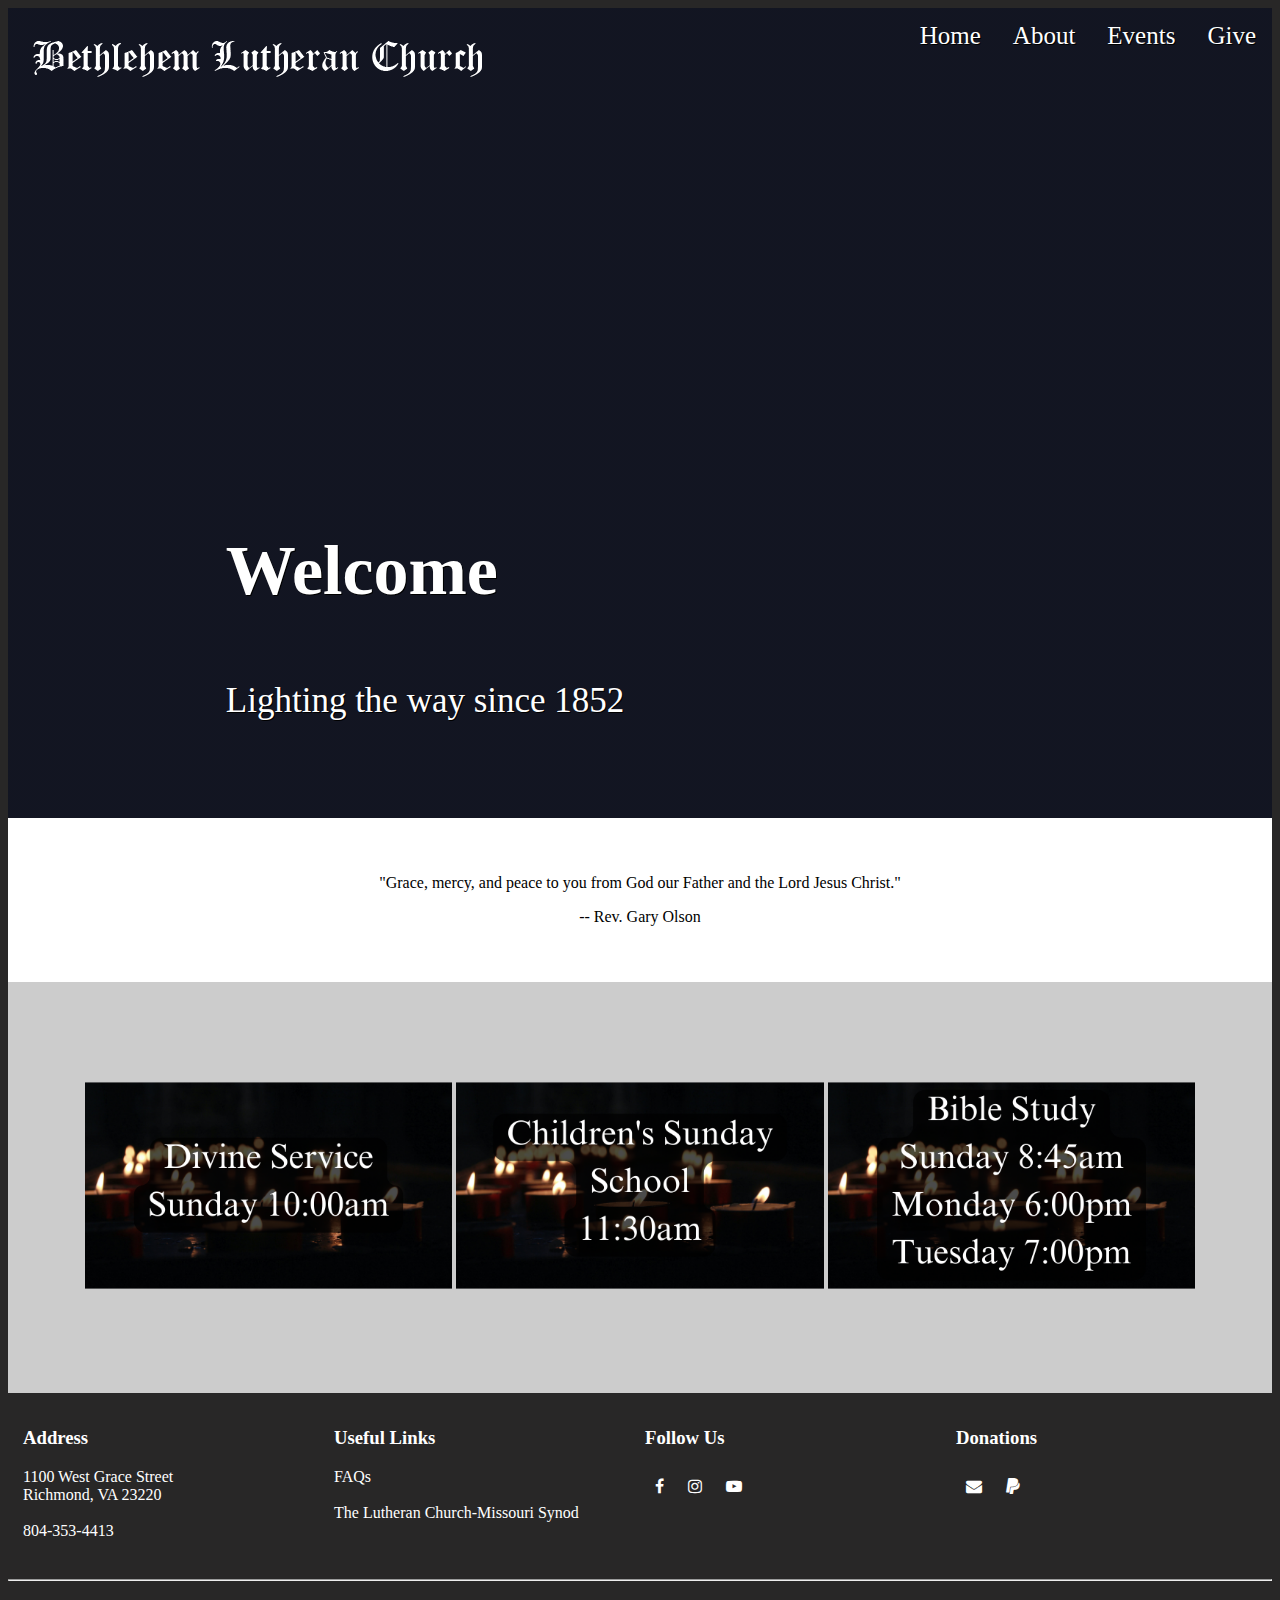
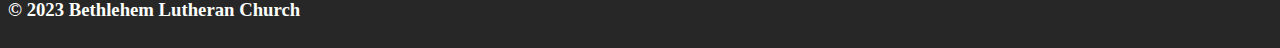
==== index.html @ d918dfc6 "Added graphics for service times" ====
<!DOCTYPE html>
<html lang="en">
<head>
    <meta charset="UTF-8">
    <meta http-equiv="X-UA-Compatible" content="IE=edge">
    <meta name="viewport" content="width=device-width, initial-scale=1.0">
    <title>Bethlehem Lutheran Church</title>
    <link rel="stylesheet" type="text/css" href="Bethlehem_main.css">
    <link rel="stylesheet" href="https://cdnjs.cloudflare.com/ajax/libs/font-awesome/4.7.0/css/font-awesome.min.css">
</head>

<body>
    <div class="background">
    <div class="navbar">
        <ul>
            <li style="float:left; font-family:'Old English Text MT';"><a class="churchName"><img src="churchbanner.png"></a></li>
        <div class="navlinks">
            <li><a href="https://bethlehemrva.org/give.html">Give</a></li>
            <li><a href="https://bethlehemrva.org/events.html">Events</a></li>
            <li><a href="https://bethlehemrva.org/about.html">About</a></li>
            <li><a href="#">Home</a></li>
        </div>
        </ul>
    </div>
    
         
    <div class="greeting">
        <div class="title-text">
            <h3>Welcome</h3>
            <p>Lighting the way since 1852</p>
        </div>
    </div>
    

    <div class="middle">
        <p style="color: black;">"Grace, mercy, and peace to you from God our Father and the Lord Jesus Christ."</p>
        <p style="color: black;">-- Rev. Gary Olson</p>
    </div>

    <!-- <div class="times">
    <table>
        <tbody>
            <tr>
                <td><b>Divine Service:</b>&nbsp;Sunday 10:00am</td>   
            </tr>
            <tr>
                <td><b>Children's Sunday School:</b>&nbsp;11:30am</td>
            </tr>
            <tr>
                <td><b>Bible Study:</b>&nbsp;Sunday 8:45am, Monday 6:00pm, Tuesday 7:00pm</td>
            </tr>
        </tbody>
    </table>
    </div> -->

    <div class="times">
        <div class="flex-container">
            <div class="time-photos">
                <img src="divineservice.png" alt="service times">
                <img src="sundayschool.png" alt="service times">
                <img src="biblestudy.png" alt="service times">
            </div>
        </div>
    </div>

    <div class="footer">
        <div class="footer-copyright">
        <div class="footer-content">
            <div class="column">
                <h3>Address</h3>
                <p>1100 West Grace Street<br>Richmond, VA 23220<br><br>804-353-4413</p>
            </div>
            <div class="column">
                <h3>Useful Links</h3>
                <a href="https://www.lcms.org/about/beliefs/faqs" target="_blank">FAQs</a><br><br>
                <a href="https://www.lcms.org/" target="_blank">The Lutheran Church-Missouri Synod</a><br>
            </div>
            <div class="column">
                <h3>Follow Us</h3>
                <a href="https://www.facebook.com/BethlehemRVA/" target="_blank" class="fa fa-facebook"></a>
                <a href="https://www.instagram.com/bethlehemrva/?hl=en" target="_blank" class="fa fa-instagram"></a>
                <a href="https://www.youtube.com/@BethlehemRVA" target="_blank" class="fa fa-youtube-play"></a>
            </div>
            <div class="column">
                <h3>Donations</h3>
                <div class="tooltip"><a class="fa fa-envelope"></a>
                    <span class="tooltiptext">Mail to: <br>Bethlehem Lutheran Church<br>1100 West Grace Street<br>Richmond, VA 23220</span>
                </div>
                <a class="fa fa-paypal"  href="https://www.paypal.com/donate/?hosted_button_id=U3ZKQJC6UE5GG" target="_blank"></a>
            </div>
        </div>   
        <hr>
        <h3>&#169; 2023 Bethlehem Lutheran Church</h3>
        </div>   
    </div>
</div>
</body>
</html>
---- Bethlehem_main.css ----
body {
    background-color: rgb(40, 39, 39);
}

.background {
    background-image: linear-gradient(rgba(4,9,30,0.6),rgba(4,9,30,0.6)),url("church.jpg");
    background-position: center;
    background-repeat: no-repeat;
    background-size: cover;
    max-height: 100%;
    max-width: 100%;
    height: auto;
}

.background_about {
    background-image: linear-gradient(rgba(4,9,30,0.6),rgba(4,9,30,0.6)),url("doctrine.jpg");
    background-position: center;
    background-repeat: no-repeat;
    background-size: cover;
    max-height: 100%;
    max-width: 100%;
    height: auto;
}

.background_events {
    background-image: linear-gradient(rgba(4,9,30,0.6),rgba(4,9,30,0.6)),url("door.jpg");
    background-position: center;
    background-repeat: no-repeat;
    background-size: cover;
    max-height: 100%;
    max-width: 100%;
    height: auto;
}

.navbar {
    text-shadow: 1px 1px #000000;
}

ul {
    list-style-type: none;
    margin: 0;
    padding: 0;
    overflow: hidden;
    background-color: transparent;
}

li {
    float: right;
}

li a {
    display: block;
    color: white;
    text-align: center;
    padding: 14px 16px;
    text-decoration: none;
    font-size: 25px;
}

.churchName {
    font-size: 40px;
    font-family: 'Old English Text MT';
    padding: 0;
}

.greeting {
    height: 500px;
    background-position: center;
    background-repeat: no-repeat;
    background-size: cover;
    position: relative;
    padding: 100px;
}

.title-text {
    text-align: left;
    font-size: 35px;
    position: absolute;
    top: 70%;
    left: 33%;
    transform: translate(-50%, -50%);
    color: black;
    text-shadow: 1px 1px #000000;
}

.title-text h3 {
    font-size: 70px;
}

a:link {
    text-decoration: none;
}

.middle {
    text-align: center;
    background-color: white;
    padding: 40px;
}

.flex-container {
    display: flex;
    flex-wrap: wrap;
}

.flex-container > div {
    padding: 20px;
    margin-left: auto;
    margin-right: auto;
}

table, th, td {
    border-collapse: collapse;
    text-align: center;
    padding: 15px;
    margin-left: auto;
    margin-right: auto;
    background-color: #ccc;
}

.times {
    background-color: #ccc;
    width: 100%;
    text-align: center;
}

.times img {
    /* width: 30%; */
    height: auto;
    max-width: 30%;
    
}

.footer {
    background-color: rgb(40, 39, 39);
    overflow: hidden;
    position: relative;
    left: 0;
    bottom: 0;
    width: 100%;
}

.footer-content {
    display: grid;
    gap: 10px;
    grid-template-columns: 1fr 1fr 1fr 1fr;
    padding: 15px;
    align-content: left;
}

.footer-copyright {
    padding: auto;
}

h1, h3, p, a {
    color: white;
}

th, td {
    color: black;
}

.fa {
    padding: 10px;
}

.card {
    box-shadow: 0 4px 8px 0 rgba(0,0,0,0.2);
    transition: 0.3s;
    width: 40%;
}

.container {
    padding: 2px 16px;
}

.donate_btn {
    background-color: rgb(40, 39, 39);
    color: white;
    border: 2px solid white;
    padding: 3px 5px;
    border-radius: 10px;
}

.donate_btn:hover {
    background-color: #ccc;
    color: white;
}

.tooltip {
    position: relative;
    display: inline-block;
  }
  
.tooltip .tooltiptext {
    visibility: hidden;
    width: 120px;
    background-color: black;
    color: #fff;
    text-align: center;
    border-radius: 6px;
    padding: 5px 0;
  
    /* Position the tooltip */
    position: absolute;
    z-index: 1;
    bottom: 5px;
    right: 5px;
}
  
.tooltip:hover .tooltiptext {
    visibility: visible;
}

@font-face {
    font-family: 'Old English Text MT';
    src: url('Oldengl.ttf');
}

@media only screen and (max-width: 600px) {
    .title-text {
        font-size: 20px;
        text-align: center;
        left: 40%;  
    }
    .title-text h3 {
        font-size: 30px;
        text-align: left;
    }
    .title-text p {
        text-align: left;
    }
    .navlinks a {
        font-size: 20px;
    }
    .churchName img {
        padding: 0;
        width: 100%;
    }
    .greeting {
        height: 250px; 
    }
    .flex-container > div {
        padding: 10px;
    }
    .flex-container {
        flex-direction: column;
    }
    .card {
        width: 95%;
    }
    .middle {
        text-align: left;
    }
}
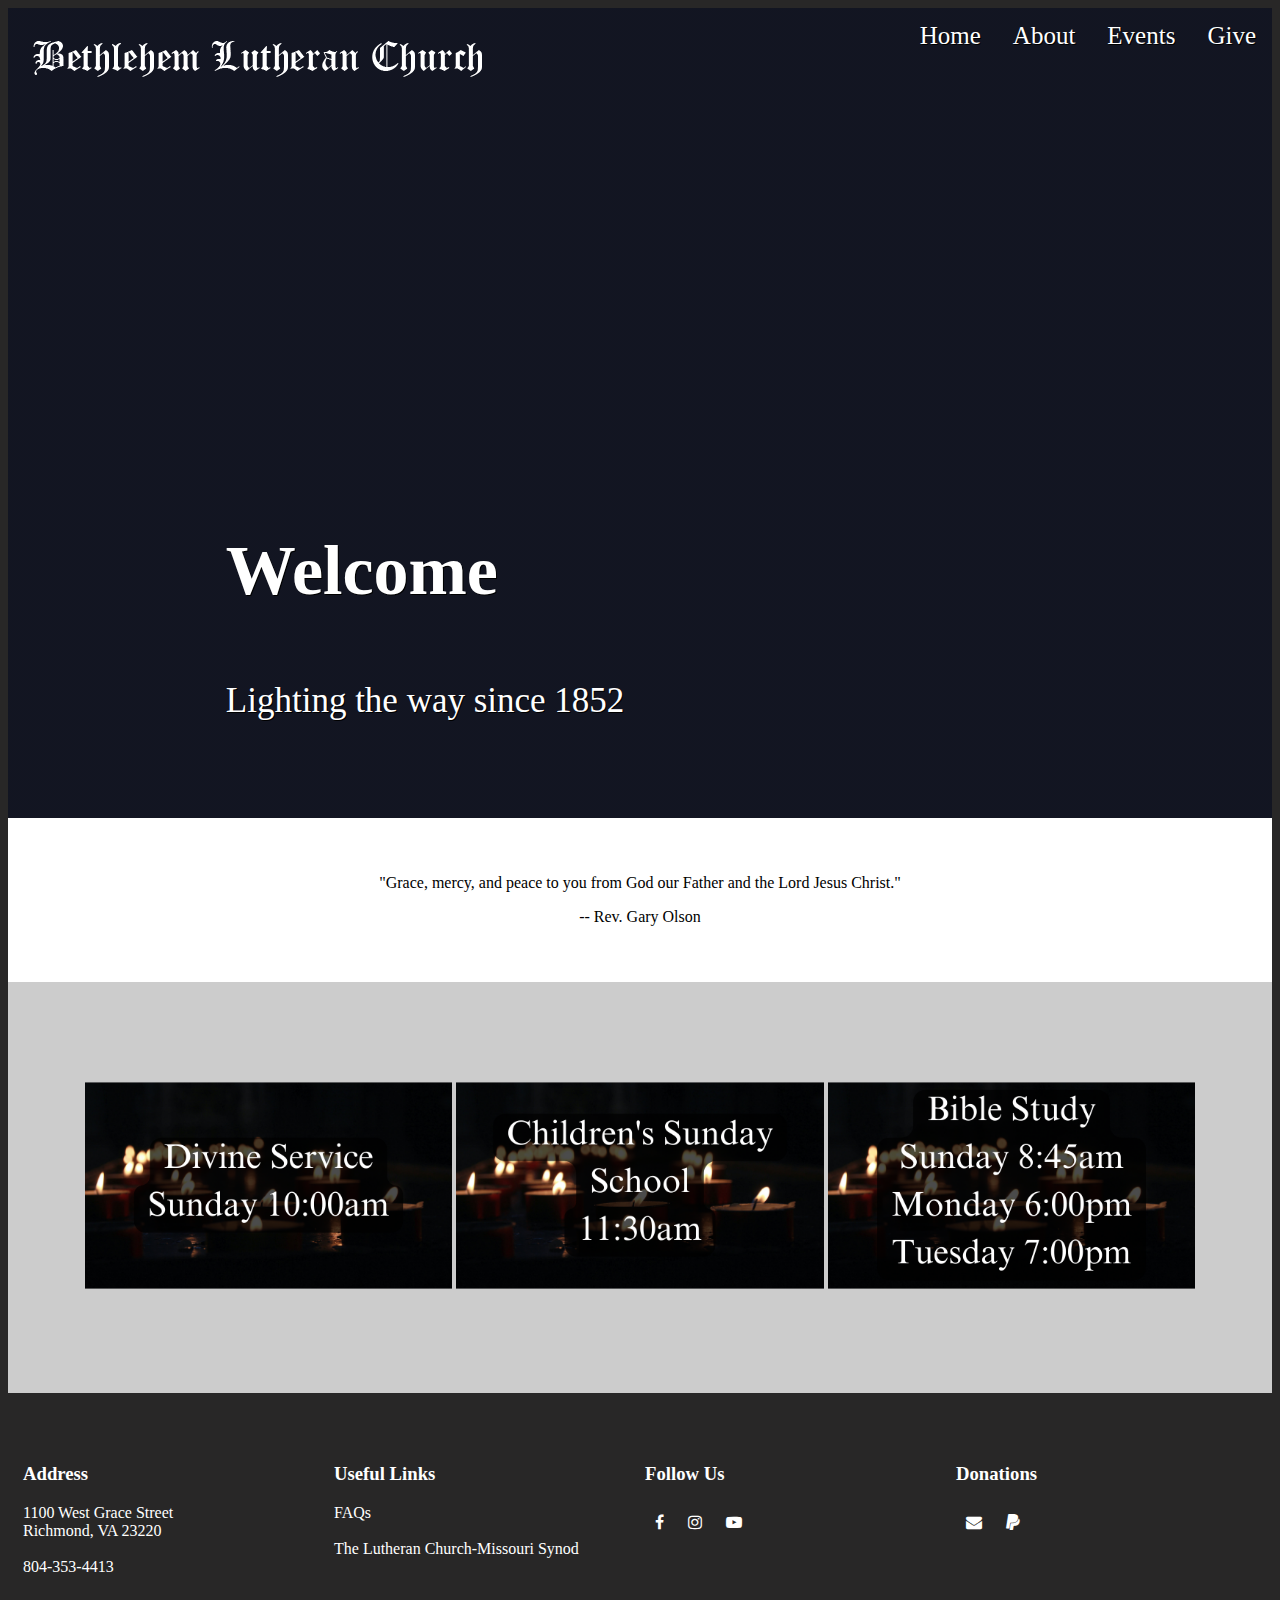
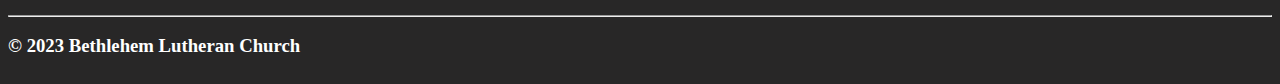
==== commit 8d2777dc: "created space for tooltip in footer" ====
--- a/index.html
+++ b/index.html
@@ -63,7 +63,7 @@
         </div>
     </div>
 
-    <div class="footer">
+    <div class="footer"><br><br>
         <div class="footer-copyright">
         <div class="footer-content">
             <div class="column">
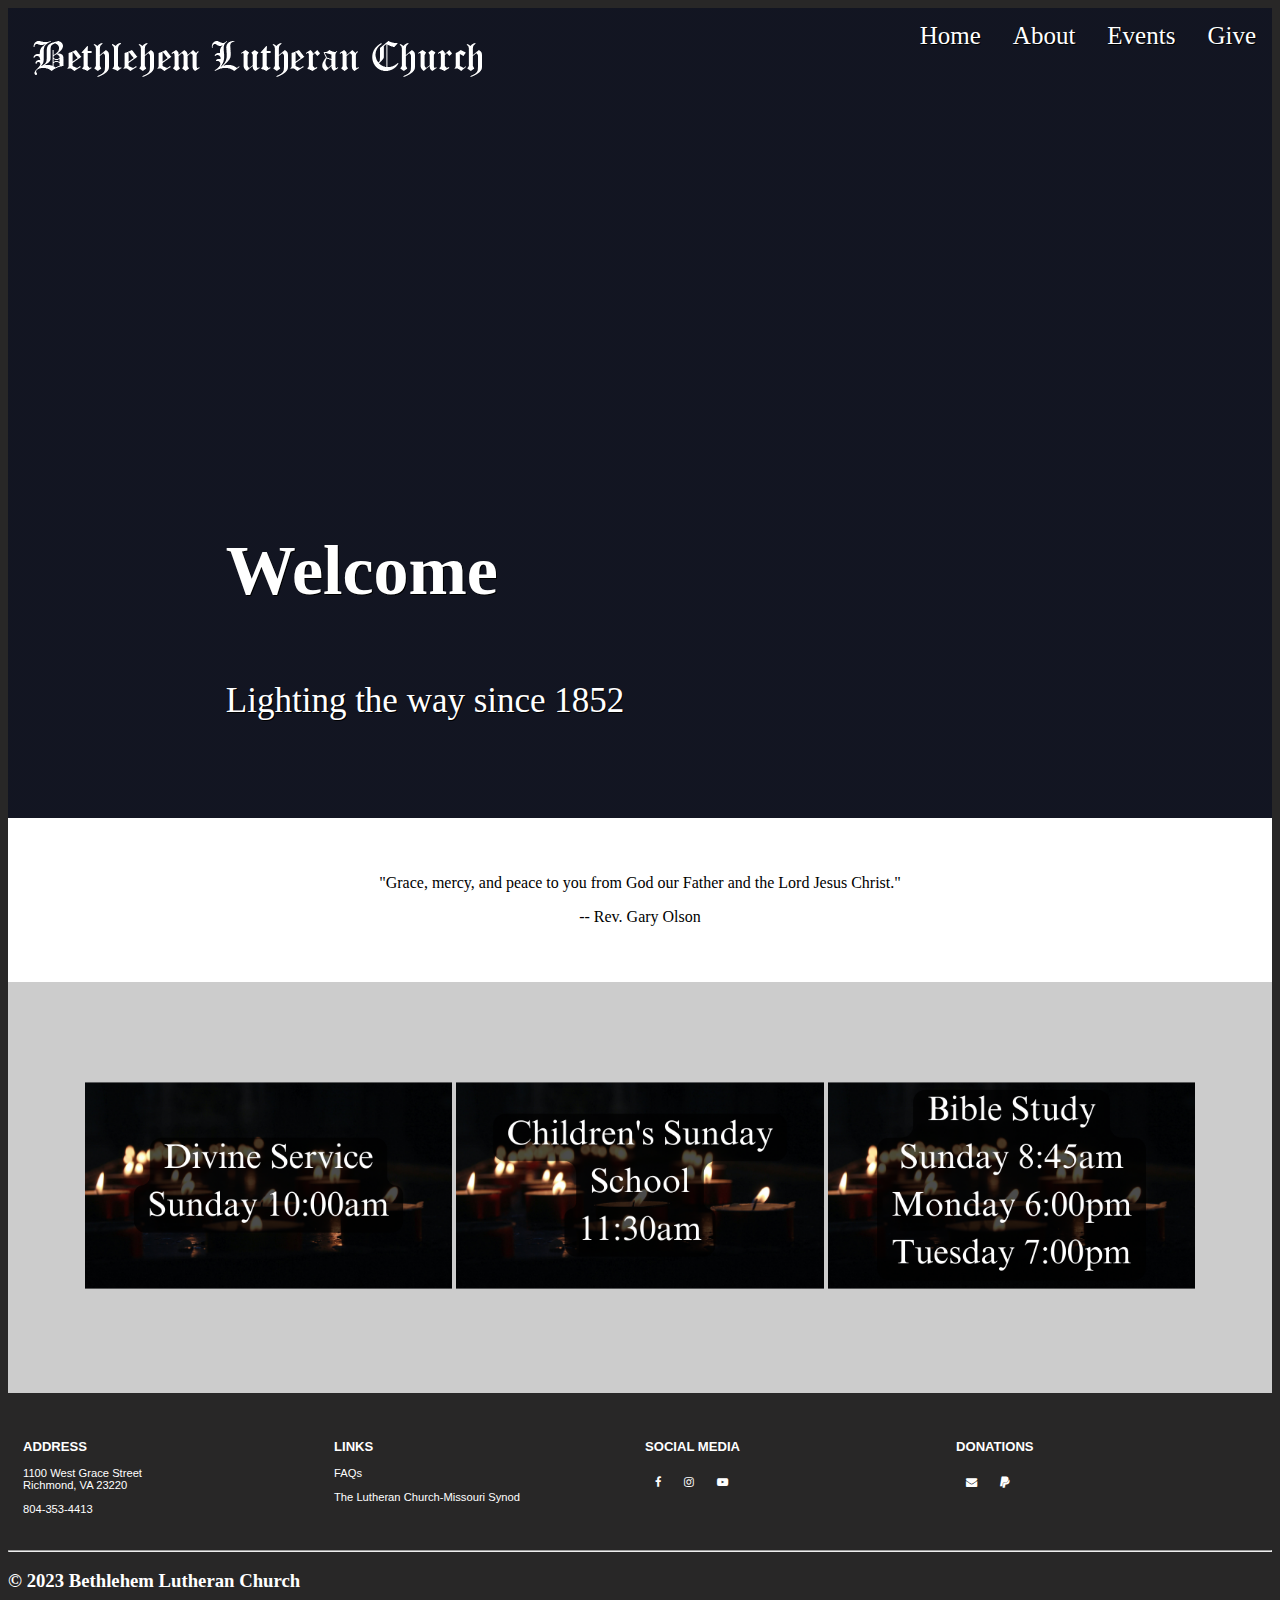
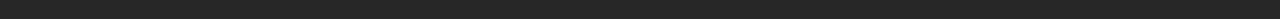
==== commit f56beca8: "Changed font of footer" ====
--- a/index.html
+++ b/index.html
@@ -63,26 +63,26 @@
         </div>
     </div>
 
-    <div class="footer"><br><br>
+    <div class="footer"><br>
         <div class="footer-copyright">
         <div class="footer-content">
             <div class="column">
-                <h3>Address</h3>
+                <h3>ADDRESS</h3>
                 <p>1100 West Grace Street<br>Richmond, VA 23220<br><br>804-353-4413</p>
             </div>
             <div class="column">
-                <h3>Useful Links</h3>
+                <h3>LINKS</h3>
                 <a href="https://www.lcms.org/about/beliefs/faqs" target="_blank">FAQs</a><br><br>
                 <a href="https://www.lcms.org/" target="_blank">The Lutheran Church-Missouri Synod</a><br>
             </div>
             <div class="column">
-                <h3>Follow Us</h3>
+                <h3>SOCIAL MEDIA</h3>
                 <a href="https://www.facebook.com/BethlehemRVA/" target="_blank" class="fa fa-facebook"></a>
                 <a href="https://www.instagram.com/bethlehemrva/?hl=en" target="_blank" class="fa fa-instagram"></a>
                 <a href="https://www.youtube.com/@BethlehemRVA" target="_blank" class="fa fa-youtube-play"></a>
             </div>
             <div class="column">
-                <h3>Donations</h3>
+                <h3>DONATIONS</h3>
                 <div class="tooltip"><a class="fa fa-envelope"></a>
                     <span class="tooltiptext">Mail to: <br>Bethlehem Lutheran Church<br>1100 West Grace Street<br>Richmond, VA 23220</span>
                 </div>
--- a/Bethlehem_main.css
+++ b/Bethlehem_main.css
@@ -145,6 +145,8 @@
     grid-template-columns: 1fr 1fr 1fr 1fr;
     padding: 15px;
     align-content: left;
+    font-family: 'Trebuchet MS', sans-serif;
+    font-size: 70%;    
 }
 
 .footer-copyright {
@@ -198,13 +200,14 @@
     color: #fff;
     text-align: center;
     border-radius: 6px;
-    padding: 5px 0;
+    padding: 5px;
   
     /* Position the tooltip */
     position: absolute;
     z-index: 1;
-    bottom: 5px;
+    /* bottom: 5px; */
     right: 5px;
+    
 }
   
 .tooltip:hover .tooltiptext {
@@ -251,7 +254,10 @@
     .middle {
         text-align: left;
     }
-}
-
-
-
+    .hosted-button {
+        text-align: center;
+    }
+}
+
+
+
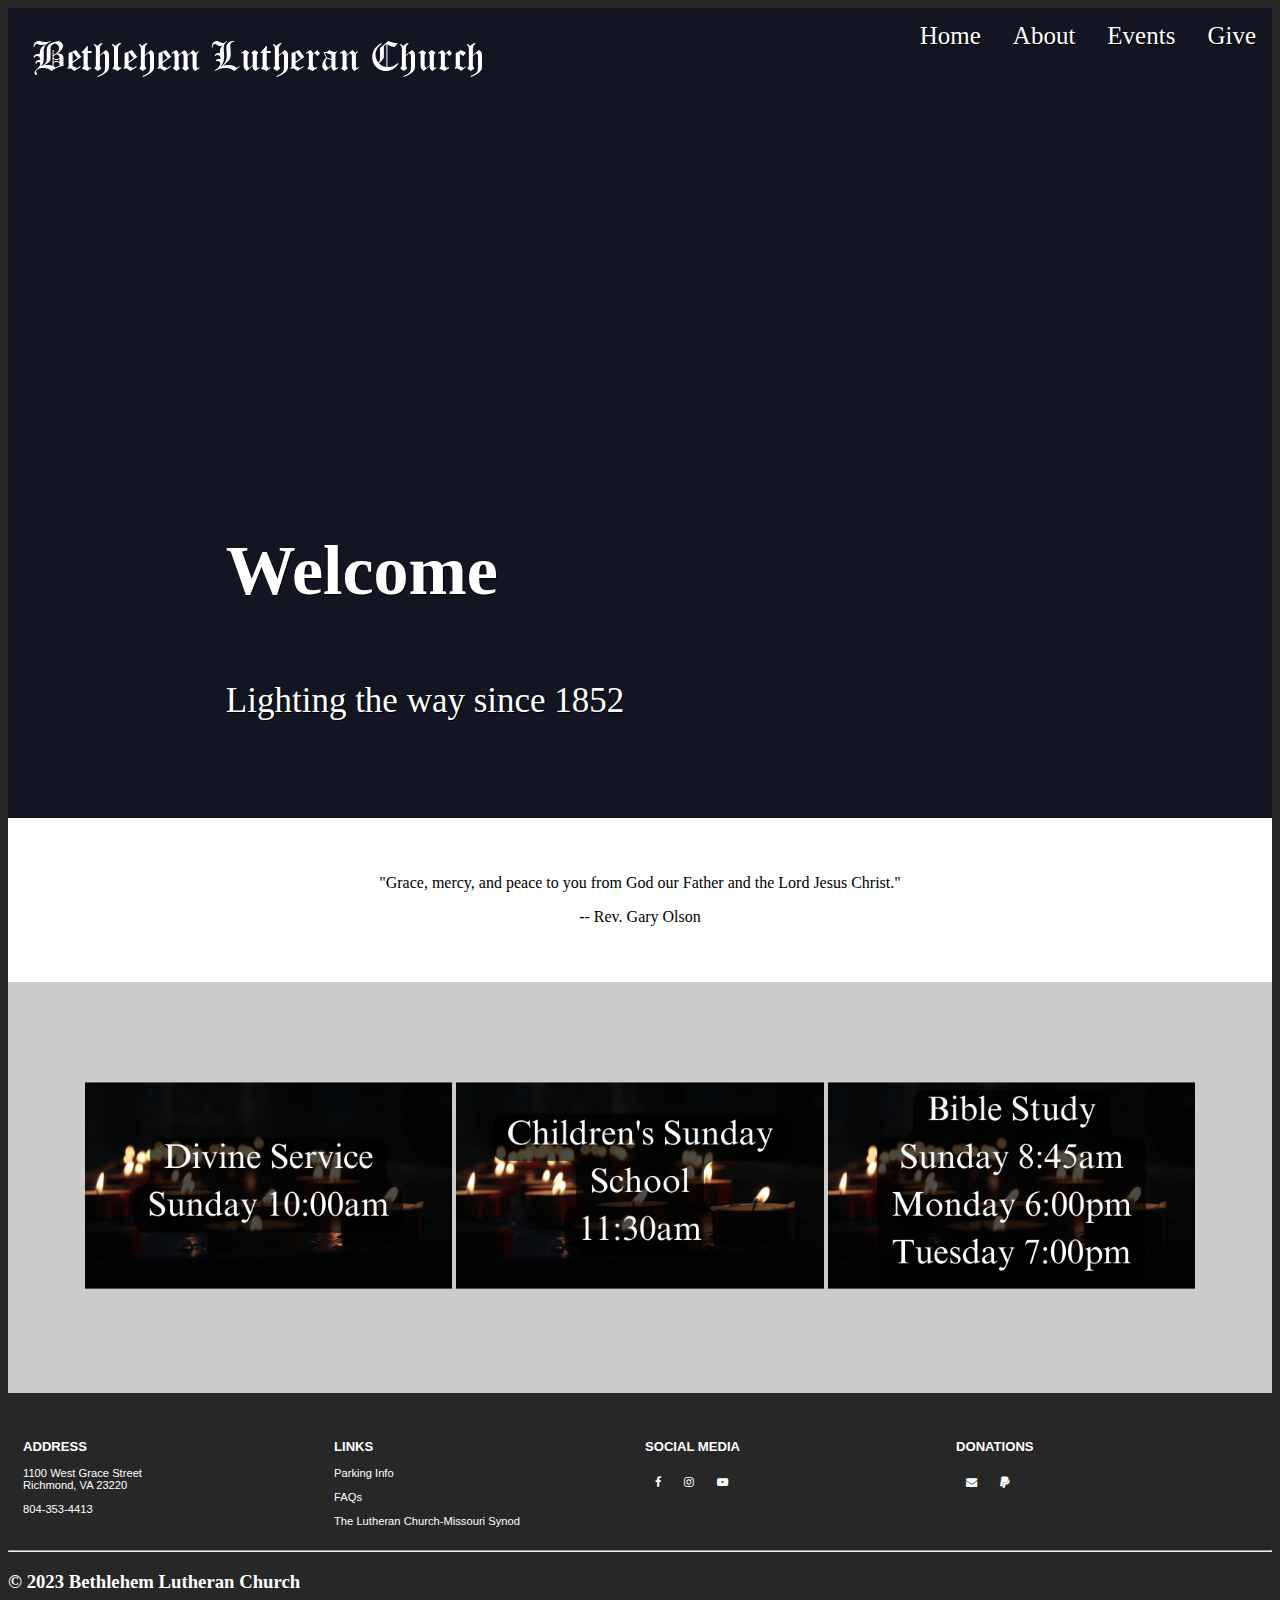
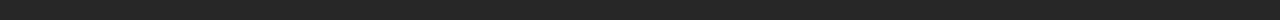
==== commit 5a03868f: "Updated website" ====
--- a/index.html
+++ b/index.html
@@ -72,6 +72,7 @@
             </div>
             <div class="column">
                 <h3>LINKS</h3>
+                <a href="https://bethlehemrva.org/parking.html">Parking Info</a><br><br>
                 <a href="https://www.lcms.org/about/beliefs/faqs" target="_blank">FAQs</a><br><br>
                 <a href="https://www.lcms.org/" target="_blank">The Lutheran Church-Missouri Synod</a><br>
             </div>
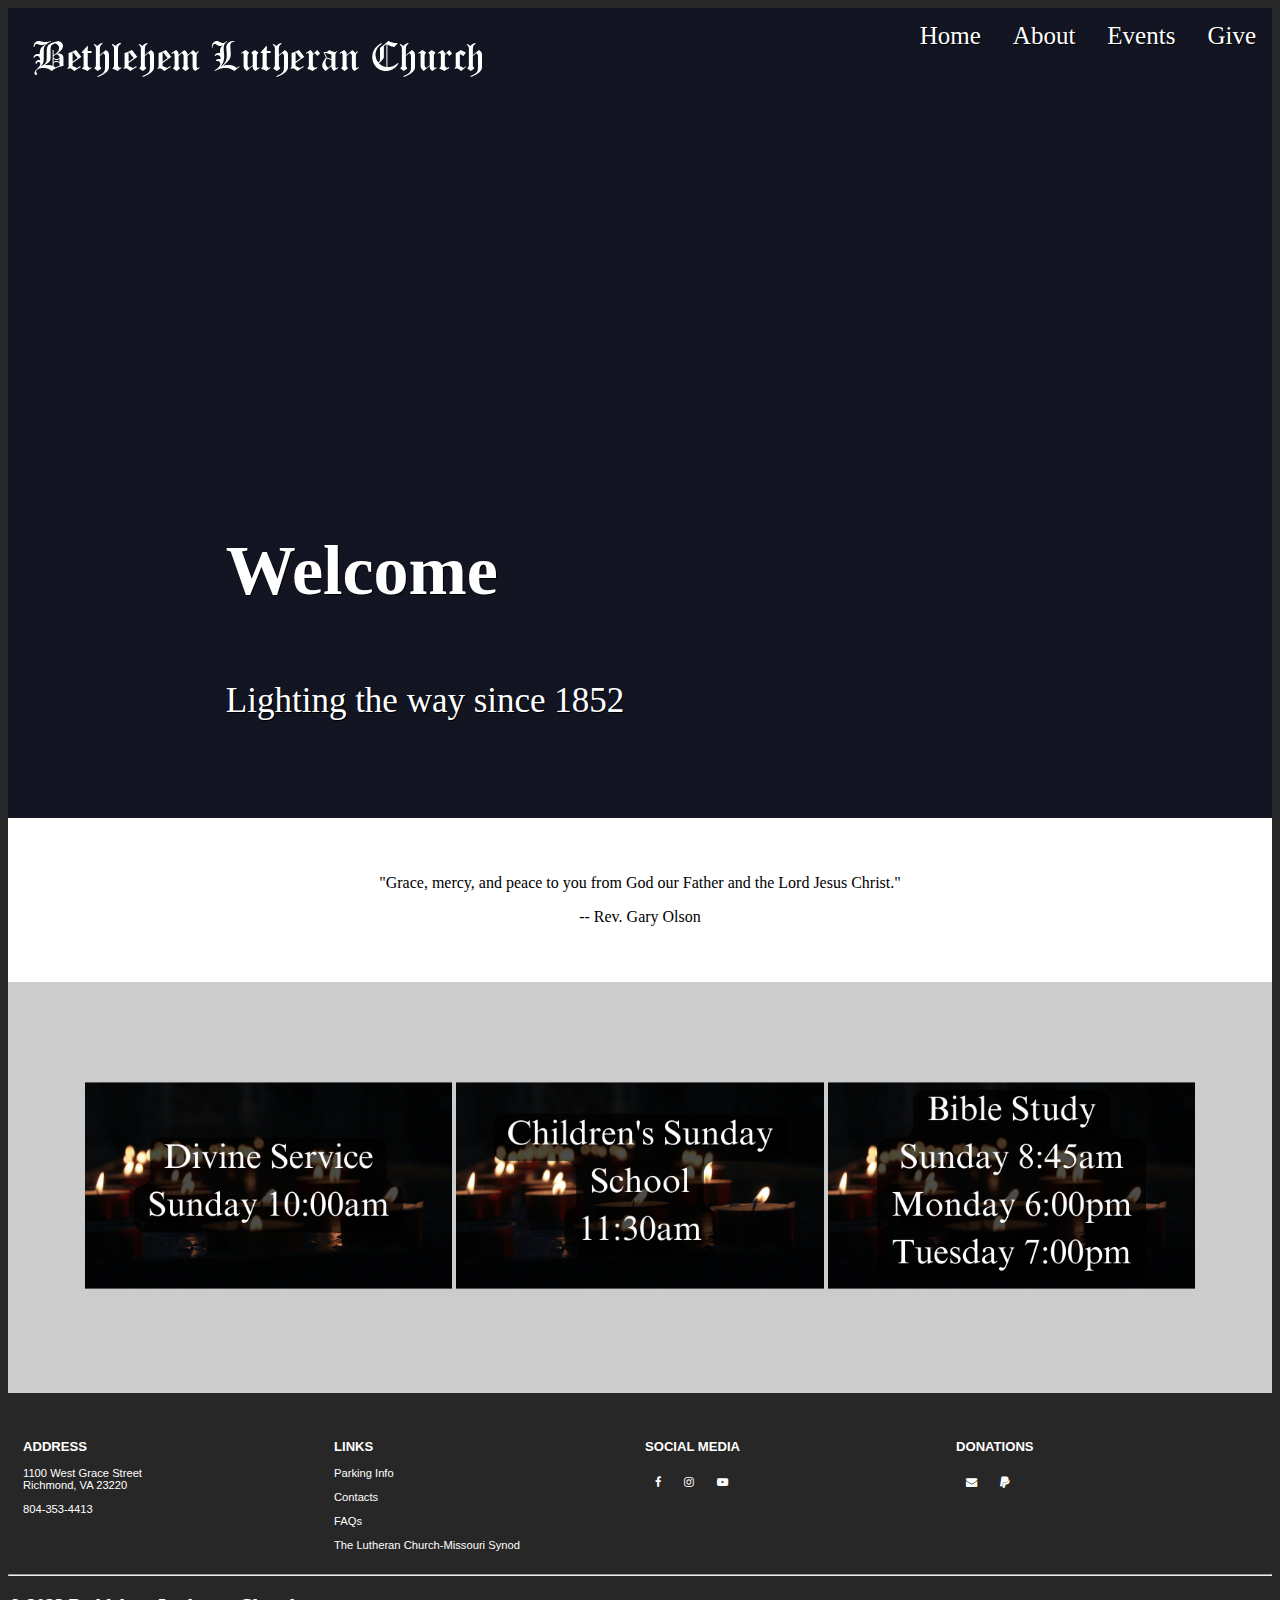
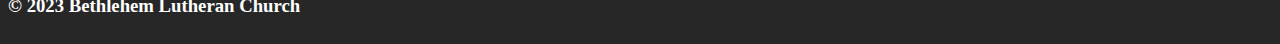
==== commit cb260970: "Added contact page link to footer" ====
--- a/index.html
+++ b/index.html
@@ -73,6 +73,7 @@
             <div class="column">
                 <h3>LINKS</h3>
                 <a href="https://bethlehemrva.org/parking.html">Parking Info</a><br><br>
+                <a href="https://bethlehemrva.org/contact.html">Contacts</a><br><br>
                 <a href="https://www.lcms.org/about/beliefs/faqs" target="_blank">FAQs</a><br><br>
                 <a href="https://www.lcms.org/" target="_blank">The Lutheran Church-Missouri Synod</a><br>
             </div>
--- a/Bethlehem_main.css
+++ b/Bethlehem_main.css
@@ -257,7 +257,12 @@
     .hosted-button {
         text-align: center;
     }
-}
-
-
-
+    .map img{
+        text-align: center;
+        height: auto;
+        max-width: 100%;
+    }
+}
+
+
+
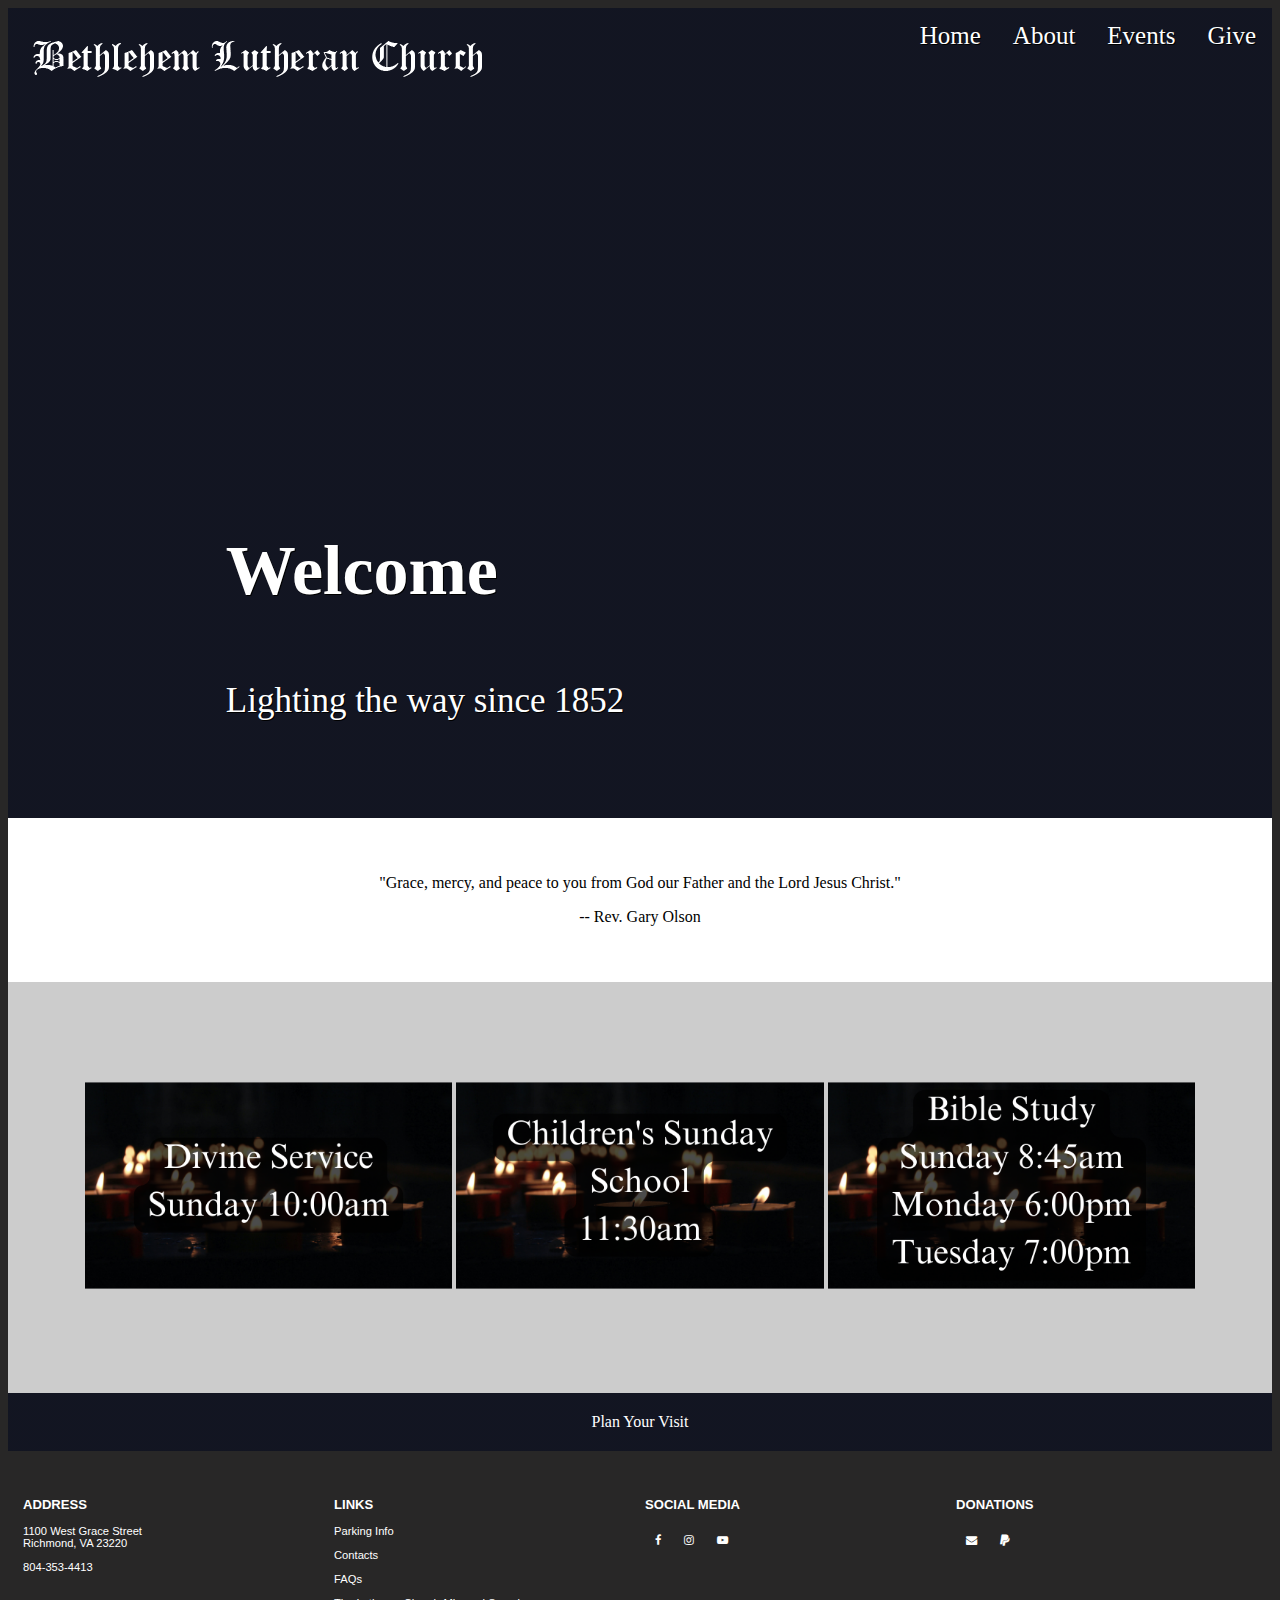
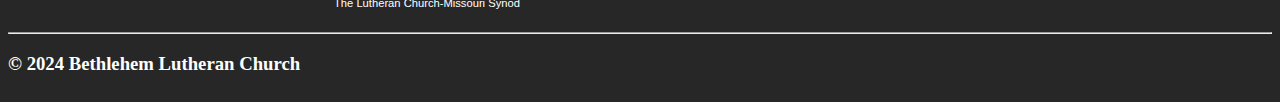
==== commit 795f68e1: "2024 Q1 Updates" ====
--- a/index.html
+++ b/index.html
@@ -63,6 +63,10 @@
         </div>
     </div>
 
+    <div class="middle_1">
+        <a href="https://bethlehemrva.org/visit.html" >Plan Your Visit</a>
+    </div>
+
     <div class="footer"><br>
         <div class="footer-copyright">
         <div class="footer-content">
@@ -92,7 +96,7 @@
             </div>
         </div>   
         <hr>
-        <h3>&#169; 2023 Bethlehem Lutheran Church</h3>
+        <h3>&#169; 2024 Bethlehem Lutheran Church</h3>
         </div>   
     </div>
 </div>
--- a/Bethlehem_main.css
+++ b/Bethlehem_main.css
@@ -24,6 +24,16 @@
 
 .background_events {
     background-image: linear-gradient(rgba(4,9,30,0.6),rgba(4,9,30,0.6)),url("door.jpg");
+    background-position: center;
+    background-repeat: no-repeat;
+    background-size: cover;
+    max-height: 100%;
+    max-width: 100%;
+    height: auto;
+}
+
+.background_motb {
+    background-image: linear-gradient(rgba(150, 169, 243, 0.183),rgba(150, 169, 243, 0.183)),url("camp1.jpg");
     background-position: center;
     background-repeat: no-repeat;
     background-size: cover;
@@ -95,6 +105,12 @@
     text-align: center;
     background-color: white;
     padding: 40px;
+}
+
+.middle_1 {
+    text-align: center;
+    background-color: transparent;
+    padding: 20px;
 }
 
 .flex-container {
@@ -214,6 +230,44 @@
     visibility: visible;
 }
 
+.googleCalendar {
+    position: relative;
+    height: 0;
+    width: 100%;
+    padding-bottom: 50%;
+}
+
+.googleCalendar iframe{
+    position: absolute;
+    top: 0;
+    left: 15%;
+    right: 10%;
+    width: 70%;
+    height: 100%;
+}
+
+/* .navlinks {
+    overflow: hidden;
+    background-color: transparent;
+}
+
+.navlinks a {
+    float: left;
+    display: block;
+    text-align: center;
+    padding: 14px 16px;
+    text-decoration: none;
+    font-size: 17px;
+}
+
+.navlinks a:hover {
+    color: white;
+}
+
+.navlinks .icon {
+    display: none;
+} */
+
 @font-face {
     font-family: 'Old English Text MT';
     src: url('Oldengl.ttf');
@@ -257,12 +311,31 @@
     .hosted-button {
         text-align: center;
     }
-    .map img{
+    .map img {
         text-align: center;
         height: auto;
         max-width: 100%;
     }
-}
-
-
-
+
+    /* .navlinks a:not(:first-child) {display:none;}
+    .navlinks a.icon {
+        float: right;
+        display: block;
+    }
+    .navlinks.responsive {position: relative;}
+    .navlinks.responsive .icon {
+        position: absolute;
+        right: 0;
+        top: 0;
+    }
+    .navlinks.responsive a {
+        float: none;
+        display: block;
+        text-align: left;
+    } */
+
+
+}
+
+
+
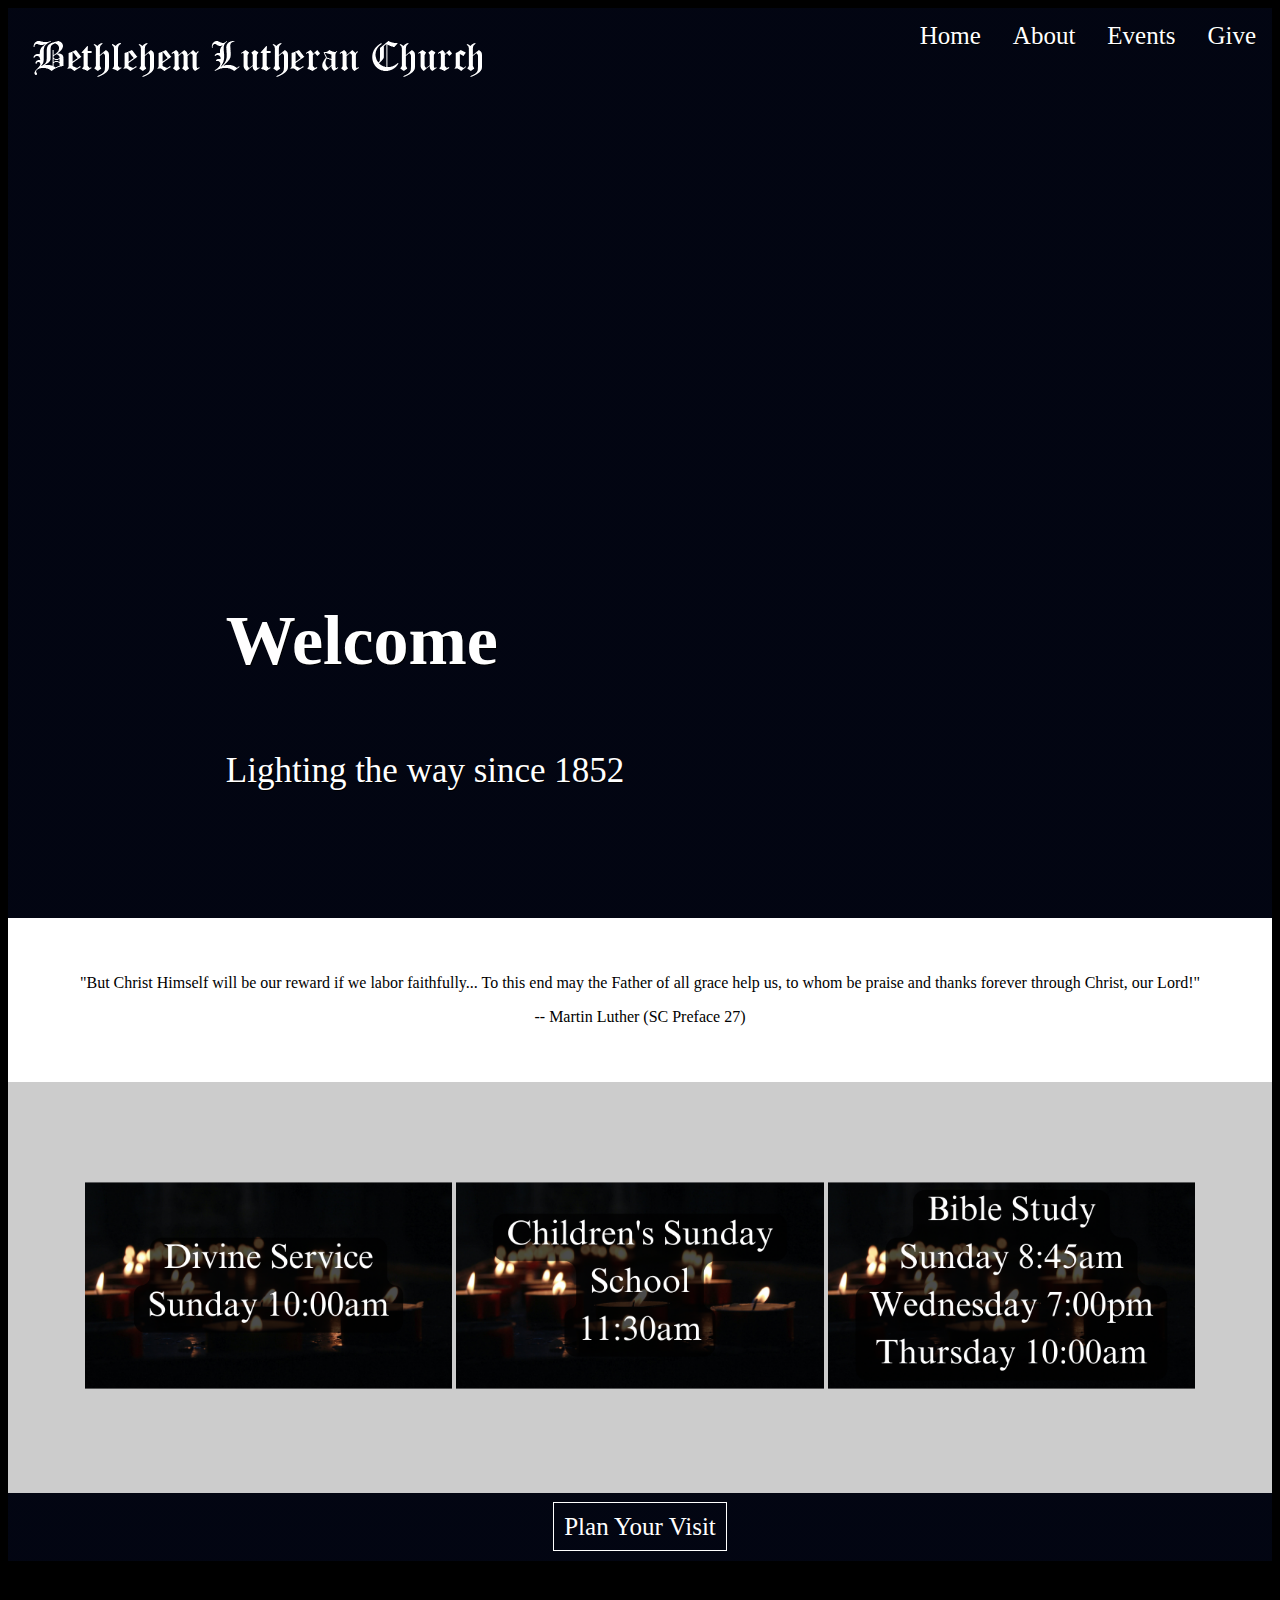
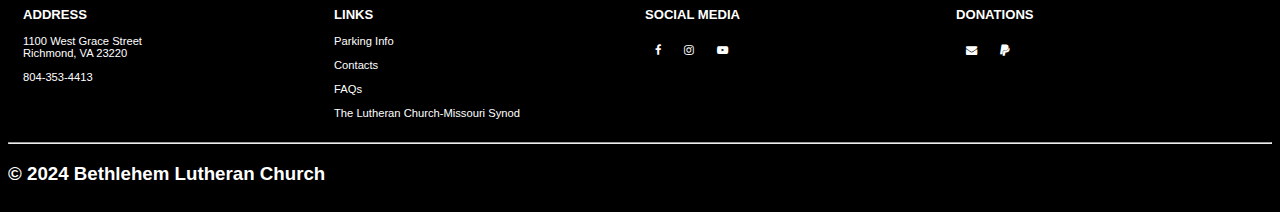
==== commit dc8fe22b: "added Martin Luther quote" ====
--- a/index.html
+++ b/index.html
@@ -11,7 +11,7 @@
 
 <body>
     <div class="background">
-    <div class="navbar">
+    <!-- <div class="navbar">
         <ul>
             <li style="float:left; font-family:'Old English Text MT';"><a class="churchName"><img src="churchbanner.png"></a></li>
         <div class="navlinks">
@@ -20,6 +20,26 @@
             <li><a href="https://bethlehemrva.org/about.html">About</a></li>
             <li><a href="#">Home</a></li>
         </div>
+        </ul>
+    </div> -->
+
+    <div class="navbar">
+        <ul>
+            <li style="float:left; font-family:'Old English Text MT';"><a class="churchName"><img src="churchbanner.png"></a></li>
+            <div class="navlinks" id="">
+                    <div class="tooltip_nav"><a class="fa fa-navicon" id="fa-navicon"></a>
+                        <span class="tooltiptext_nav">
+                            <li><a href="https://bethlehemrva.org/give.html">Give</a></li>
+                            <li><a href="https://bethlehemrva.org/events.html">Events</a></li>
+                            <li><a href="https://bethlehemrva.org/about.html">About</a></li>
+                            <li><a href="https://bethlehemrva.org/index.html">Home</a></li>
+                        </span>
+                    </div>    
+                <li><a href="https://bethlehemrva.org/give.html">Give</a></li>
+                <li><a href="https://bethlehemrva.org/events.html">Events</a></li>
+                <li><a href="https://bethlehemrva.org/about.html">About</a></li>
+                <li><a href="https://bethlehemrva.org/index.html">Home</a></li>
+            </div>
         </ul>
     </div>
     
@@ -33,8 +53,8 @@
     
 
     <div class="middle">
-        <p style="color: black;">"Grace, mercy, and peace to you from God our Father and the Lord Jesus Christ."</p>
-        <p style="color: black;">-- Rev. Gary Olson</p>
+        <p style="color: black;">"But Christ Himself will be our reward if we labor faithfully... To this end may the Father of all grace help us, to whom be praise and thanks forever through Christ, our Lord!"</p>
+        <p style="color: black;">-- Martin Luther (SC Preface 27)</p>
     </div>
 
     <!-- <div class="times">
--- a/Bethlehem_main.css
+++ b/Bethlehem_main.css
@@ -1,10 +1,11 @@
 body {
-    background-color: rgb(40, 39, 39);
+    /* background-color: rgb(40, 39, 39); */
+    background-color: #000000;
 }
 
 .background {
     background-image: linear-gradient(rgba(4,9,30,0.6),rgba(4,9,30,0.6)),url("church.jpg");
-    background-position: center;
+    background-position: center center;
     background-repeat: no-repeat;
     background-size: cover;
     max-height: 100%;
@@ -22,7 +23,7 @@
     height: auto;
 }
 
-.background_events {
+/* .background_events {
     background-image: linear-gradient(rgba(4,9,30,0.6),rgba(4,9,30,0.6)),url("door.jpg");
     background-position: center;
     background-repeat: no-repeat;
@@ -30,7 +31,7 @@
     max-height: 100%;
     max-width: 100%;
     height: auto;
-}
+} */
 
 .background_motb {
     background-image: linear-gradient(rgba(150, 169, 243, 0.183),rgba(150, 169, 243, 0.183)),url("camp1.jpg");
@@ -44,6 +45,8 @@
 
 .navbar {
     text-shadow: 1px 1px #000000;
+    height: 20%;
+    /* background-color: #000000; */
 }
 
 ul {
@@ -74,12 +77,23 @@
 }
 
 .greeting {
-    height: 500px;
+    height: 600px;
     background-position: center;
     background-repeat: no-repeat;
     background-size: cover;
     position: relative;
     padding: 100px;
+    /* background-image: linear-gradient(rgba(4,9,30,0.6),rgba(4,9,30,0.6)),url("church_crop.jpg"); */
+}
+
+.greeting_about {
+    height: 600px;
+    background-position: center;
+    background-repeat: no-repeat;
+    background-size: cover;
+    position: relative;
+    padding: 100px;
+    background-image: linear-gradient(rgba(4,9,30,0.6),rgba(4,9,30,0.6)),url("doctrine.jpg");
 }
 
 .title-text {
@@ -111,6 +125,13 @@
     text-align: center;
     background-color: transparent;
     padding: 20px;
+    font-size: 25px;
+    text-decoration: none;
+}
+
+.middle_1 a:link {
+    border: 1px solid;
+    padding: 10px;
 }
 
 .flex-container {
@@ -147,7 +168,8 @@
 }
 
 .footer {
-    background-color: rgb(40, 39, 39);
+    /* background-color: #282727; */
+    background-color: #000000;
     overflow: hidden;
     position: relative;
     left: 0;
@@ -167,6 +189,7 @@
 
 .footer-copyright {
     padding: auto;
+    font-family: 'Trebuchet MS', sans-serif;
 }
 
 h1, h3, p, a {
@@ -225,9 +248,40 @@
     right: 5px;
     
 }
-  
+
 .tooltip:hover .tooltiptext {
     visibility: visible;
+}
+  
+.tooltip_nav:hover .tooltiptext_nav {
+    visibility: visible;
+}
+
+.tooltip_nav {
+    display: inline-block;
+  }
+  
+.tooltip_nav .tooltiptext_nav {
+    /* visibility: hidden; */
+    display: none;
+    width: 120px;
+    background-color: black;
+    color: #fff;
+    text-align: center;
+    border-radius: 6px;
+    padding: 5px;
+  
+    /* Position the tooltip */
+    z-index: 1;
+    right: 5px;  
+}
+  
+.tooltip_nav:hover .tooltiptext_nav {
+    visibility: visible;
+}
+
+.fa-navicon {
+    visibility: hidden;
 }
 
 .googleCalendar {
@@ -235,6 +289,7 @@
     height: 0;
     width: 100%;
     padding-bottom: 50%;
+    
 }
 
 .googleCalendar iframe{
@@ -244,6 +299,14 @@
     right: 10%;
     width: 70%;
     height: 100%;
+    box-shadow: 0 4px 8px 0 rgba(0,0,0,0.2);
+    transition: 0.3s;
+}
+
+.googleCalendar_background {
+    text-align: center;
+    background-color: #ffffff;
+    padding: 20px;
 }
 
 /* .navlinks {
@@ -308,6 +371,13 @@
     .middle {
         text-align: left;
     }
+    .middle_1 {
+        text-align: center;
+        background-color: transparent;
+        padding: 20px;
+        font-size: 14px;
+        text-decoration: none;
+    }
     .hosted-button {
         text-align: center;
     }
@@ -315,6 +385,35 @@
         text-align: center;
         height: auto;
         max-width: 100%;
+    }
+
+    .googleCalendar {
+        position: relative;
+        height: 0;
+        width: 100%;
+        padding-bottom: 50%;
+    }
+    
+    .googleCalendar iframe{
+        position: absolute;
+        top: 0;
+        left: 0;
+        right: 0;
+        width: 100%;
+        height: 100%;
+        box-shadow: 0 4px 8px 0 rgba(0,0,0,0.2);
+    }
+
+    .fa-navicon {
+        visibility: visible;
+    }
+
+    .navlinks {
+        visibility: hidden;
+    }
+
+    .tooltip_nav .tooltiptext_nav {
+        display: contents;
     }
 
     /* .navlinks a:not(:first-child) {display:none;}
